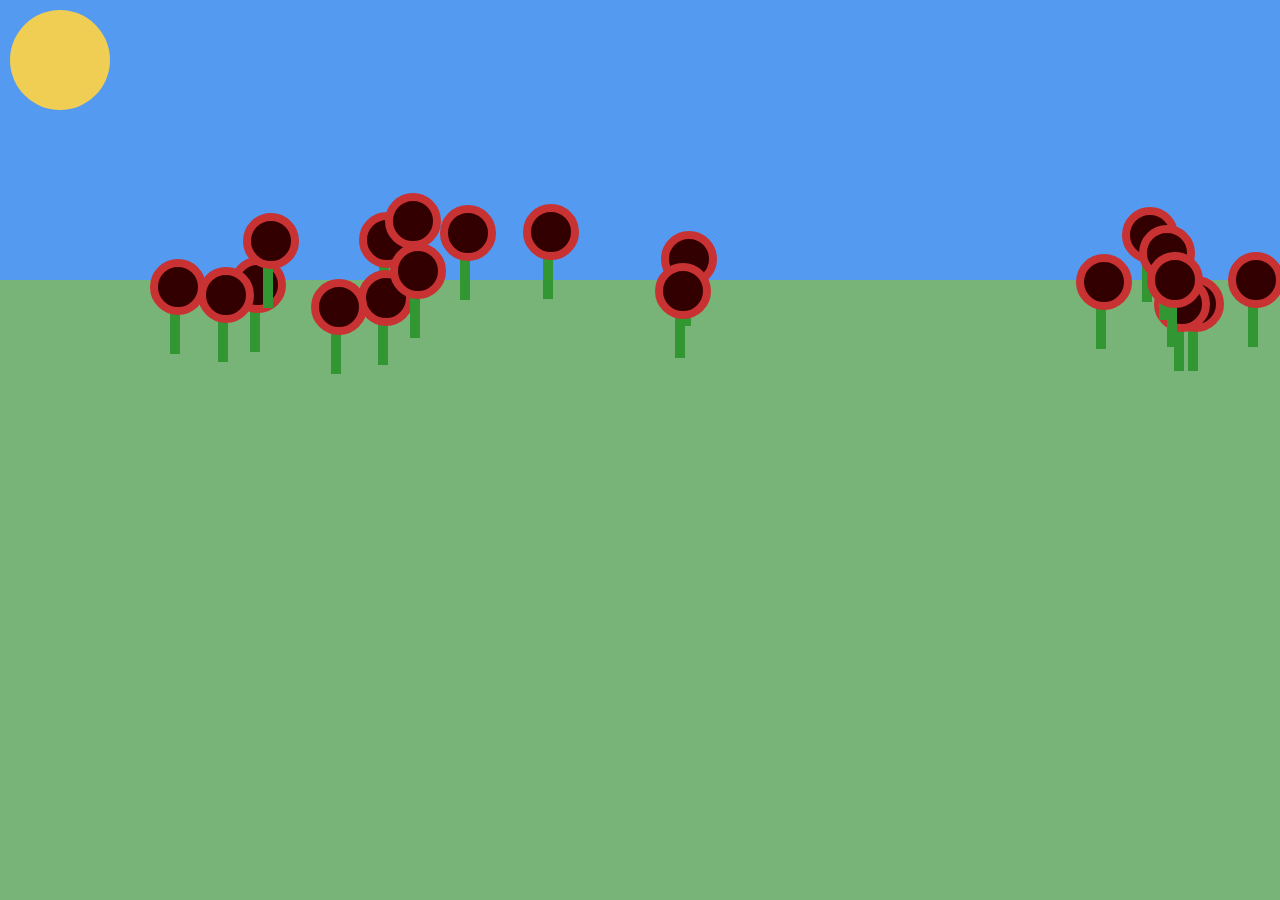
==== Notes IIII (objects II)/index.html @ 226d936c "Objects I" ====
<!DOCTYPE html>
<htmL>

<head>
    <title> CART 263: BEES and TREES</title>
    <!-- link to css-->
    <link rel="stylesheet" href="css/garden_style.css">
    <!-- link to main script-->
    <script type="text/javascript" src="js/flower.js"></script>
    <script type="text/javascript" src="js/garden.js"></script>
    <!-- <script type="text/javascript" src="js/flowerStuff.js"></script> -->

</head>

<body>
    <main>

    </main>
</body>

</html>
---- Notes IIII (objects II)/css/garden_style.css ----
body {
    padding: 0;
    margin: 0;

}

.sky {
    width: 100vw;
    height: 280px;
    position: relative;
    padding: 0;
    margin: 0;
}

.grass {
    width: 100vw;
    height: calc(100vh - 280px);
    position: relative;
    padding: 0;
    margin: 0;
}

.sun {
    width: 100px;
    height: 100px;
    border-radius: 50px;
    position: absolute;
    left: 10px;
    top: 10px;
}

/* flower style */
.flower {
    padding: 0;
    margin: 0;
    position: absolute;
}

.petal {
    padding: 0;
    margin: 0;
    position: absolute;
    border-style: solid;
}
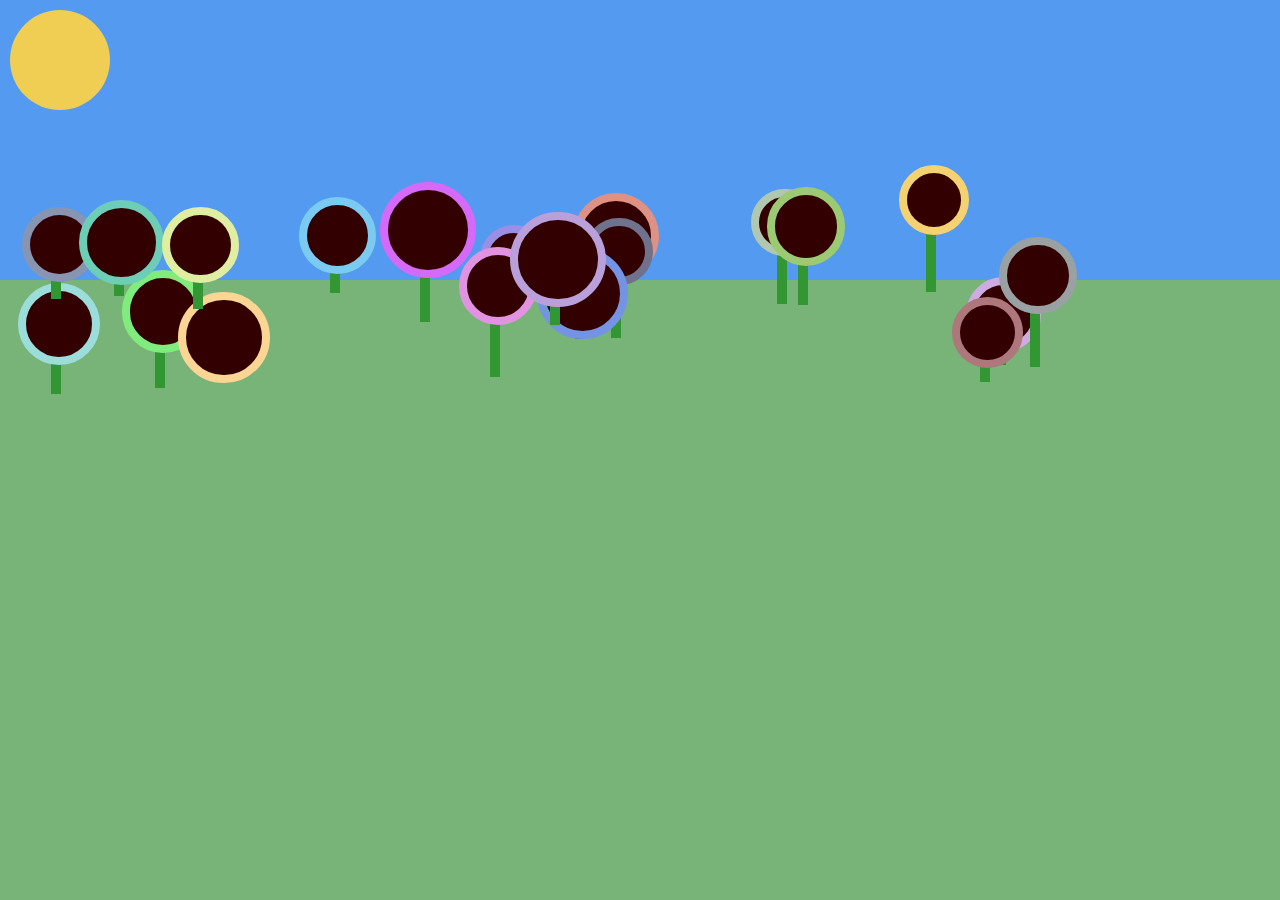
==== commit d92f73f6: "objects II" ====
--- a/Notes IIII (objects II)/index.html
+++ b/Notes IIII (objects II)/index.html
@@ -8,6 +8,7 @@
     <!-- link to main script-->
     <script type="text/javascript" src="js/flower.js"></script>
     <script type="text/javascript" src="js/garden.js"></script>
+    <script type="text/javascript" src="js/sun.js"></script>
     <!-- <script type="text/javascript" src="js/flowerStuff.js"></script> -->
 
 </head>
